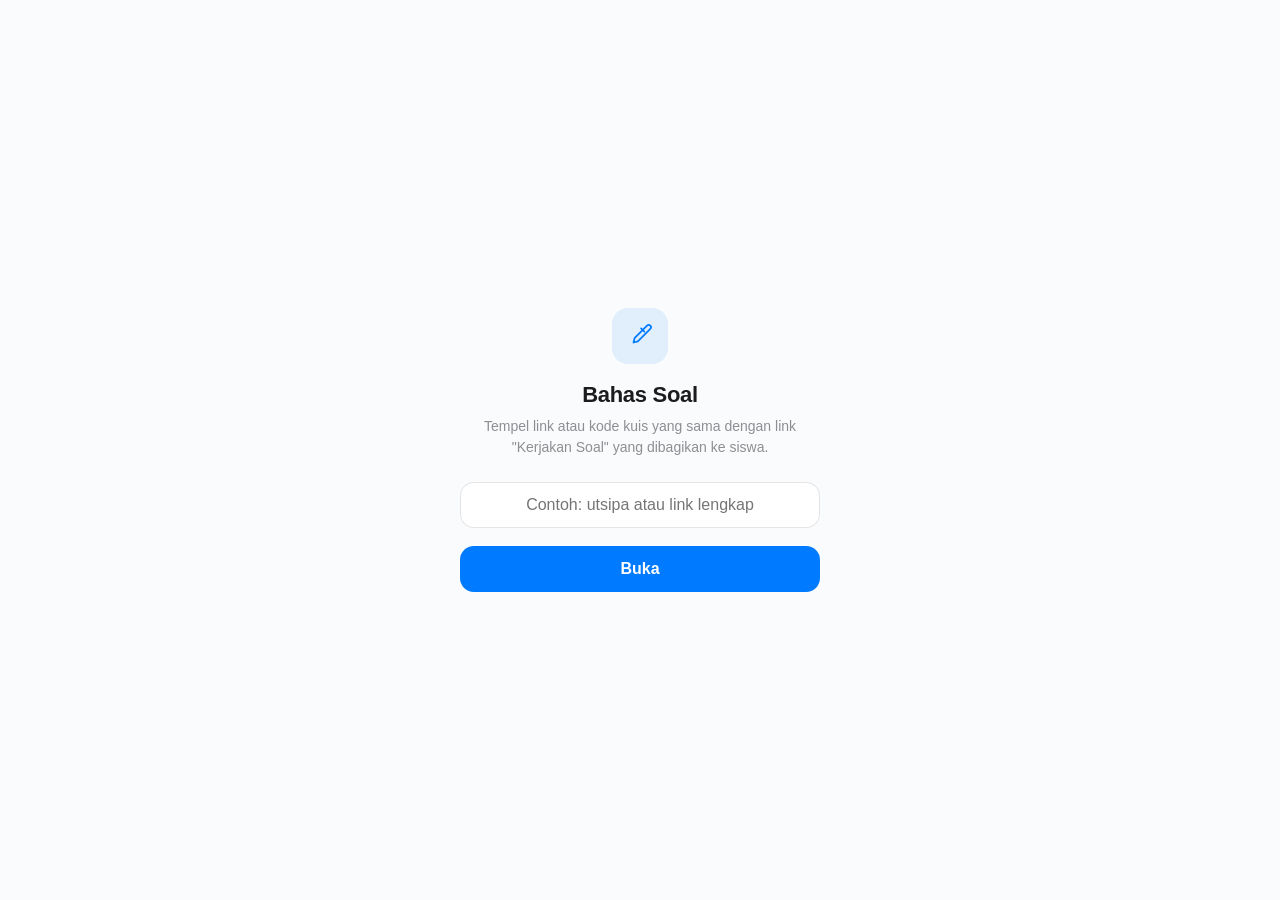
==== coretan/index.html @ d80aa514 "feat: coretan  untuk penjelasan soal" ====
<!DOCTYPE html>
<html lang="id">
<head>
<meta charset="UTF-8">
<meta name="viewport" content="width=device-width, initial-scale=1.0, viewport-fit=cover, maximum-scale=1.0, user-scalable=no">
<title>Bahas Soal</title>
<link rel="stylesheet" href="coretan.css">
</head>
<body>
<div class="app">
  <!-- Gate: tampil kalau dibuka tanpa ?src=/?<kode> sama sekali. Ditoggle
       lewat class .is-hidden di JS -- SENGAJA tidak pakai atribut `hidden`
       lagi (bug sebelumnya: CSS .gate{display:flex} menang lawan aturan
       bawaan browser [hidden]{display:none}, jadi dua halaman kelihatan
       bersamaan). .is-hidden{display:none!important} di CSS selalu menang. -->
  <section class="gate" id="gatePage">
    <div class="gate-card">
      <div class="gate-icon">
        <svg viewBox="0 0 24 24" fill="none" stroke="currentColor" stroke-width="1.6" stroke-linecap="round" stroke-linejoin="round"><path d="M18.5 2.5a2.1 2.1 0 0 1 3 3L10 17l-4 1 1-4Z"/><path d="M13 5l3 3"/></svg>
      </div>
      <h1>Bahas Soal</h1>
      <p class="gate-desc">Tempel link atau kode kuis yang sama dengan link "Kerjakan Soal" yang dibagikan ke siswa.</p>
      <input id="gateKode" class="gate-input" type="text" placeholder="Contoh: utsipa atau link lengkap" autocomplete="off">
      <p class="gate-error" id="gateError" hidden></p>
      <button class="gate-btn" id="gateBtn" type="button">Buka</button>
    </div>
  </section>

  <!-- Board: papan tulis coret-coret. -->
  <section class="board-page is-hidden" id="boardPage">
    <div class="stage" id="boardStage">

      <header class="hud-top">
        <button class="hud-icon" id="homeBtn" aria-label="Kembali ke beranda">
          <svg viewBox="0 0 24 24" fill="none" stroke="currentColor" stroke-width="1.8" stroke-linecap="round" stroke-linejoin="round"><path d="M15 5l-7 7 7 7"/></svg>
        </button>
        <div class="hud-title" id="boardTitle">Memuat…</div>
        <button class="hud-icon" id="clearAllBtn" aria-label="Hapus semua coretan">
          <svg viewBox="0 0 24 24" fill="none" stroke="currentColor" stroke-width="1.7" stroke-linecap="round" stroke-linejoin="round"><path d="M4 7h16"/><path d="M9 7V5a1 1 0 0 1 1-1h4a1 1 0 0 1 1 1v2"/><path d="M6 7l1 13a1 1 0 0 0 1 1h8a1 1 0 0 0 1-1l1-13"/><path d="M10 11v6"/><path d="M14 11v6"/></svg>
        </button>
      </header>

      <div class="board" id="board">
        <div class="board-content" id="boardContent">
          <p class="board-loading" id="boardLoading">Memuat soal…</p>
        </div>
        <canvas class="board-canvas" id="boardCanvas"></canvas>
        <div class="ref-images" id="refImages"></div>
      </div>

      <button class="hud-nav hud-nav-prev" id="prevBtn" aria-label="Soal sebelumnya">
        <svg viewBox="0 0 24 24" fill="none" stroke="currentColor" stroke-width="2" stroke-linecap="round" stroke-linejoin="round"><path d="M15 5l-7 7 7 7"/></svg>
      </button>
      <button class="hud-nav hud-nav-next" id="nextBtn" aria-label="Soal berikutnya">
        <svg viewBox="0 0 24 24" fill="none" stroke="currentColor" stroke-width="2" stroke-linecap="round" stroke-linejoin="round"><path d="M9 5l7 7-7 7"/></svg>
      </button>

      <!-- Panel warna & ukuran -- tersembunyi sampai tombol warna (colorToggle)
           di dock disentuh. Progressive disclosure: tool yang jarang diganti
           (warna, ukuran) tidak ikut mejeng terus di dock utama. -->
      <div class="panel is-hidden" id="colorPanel">
        <div class="panel-colors">
          <button class="swatch active" data-color="#1c1c1e" style="background:#1c1c1e" aria-label="Hitam"></button>
          <button class="swatch" data-color="#ff453a" style="background:#ff453a" aria-label="Merah"></button>
          <button class="swatch" data-color="#ff9f0a" style="background:#ff9f0a" aria-label="Oranye"></button>
          <button class="swatch" data-color="#ffd60a" style="background:#ffd60a" aria-label="Kuning"></button>
          <button class="swatch" data-color="#32d74b" style="background:#32d74b" aria-label="Hijau"></button>
          <button class="swatch" data-color="#0a84ff" style="background:#0a84ff" aria-label="Biru"></button>
          <button class="swatch" data-color="#bf5af2" style="background:#bf5af2" aria-label="Ungu"></button>
        </div>
        <input type="range" id="sizeRange" min="2" max="24" value="4" aria-label="Ukuran">
      </div>

      <!-- Umpan balik singkat untuk gestur 2 jari (undo/redo) & coret-hapus. -->
      <div class="toast is-hidden" id="toast" role="status" aria-live="polite"></div>

      <div class="dock" id="dock">
        <button class="dock-btn active" data-tool="pen" aria-label="Spidol">
          <svg viewBox="0 0 24 24" fill="none" stroke="currentColor" stroke-width="1.6" stroke-linecap="round" stroke-linejoin="round"><path d="M18.5 2.5a2.1 2.1 0 0 1 3 3L10 17l-4 1 1-4Z"/><path d="M13 5l3 3"/></svg>
        </button>
        <button class="dock-btn" data-tool="highlight" aria-label="Stabilo">
          <svg viewBox="0 0 24 24" fill="none" stroke="currentColor" stroke-width="1.6" stroke-linecap="round" stroke-linejoin="round"><path d="M6 13l4 4 8-8-4-4-8 8Z"/><path d="M8 21h8"/><path d="M4 21l2-2"/></svg>
        </button>
        <button class="dock-btn" data-tool="eraser" aria-label="Penghapus">
          <svg viewBox="0 0 24 24" fill="none" stroke="currentColor" stroke-width="1.6" stroke-linecap="round" stroke-linejoin="round"><path d="M3 15l8-8a2 2 0 0 1 3 0l5 5a2 2 0 0 1 0 3l-5 5H8l-5-5a2 2 0 0 1 0-3Z"/><path d="M13 8l5 5"/></svg>
        </button>
        <button class="dock-btn" data-tool="select" aria-label="Pilih & atur gambar">
          <svg viewBox="0 0 24 24" fill="none" stroke="currentColor" stroke-width="1.6" stroke-linecap="round" stroke-linejoin="round"><path d="M5 3l6.2 16.2 2-6.4 6.4-2L5 3Z"/></svg>
        </button>
        <span class="dock-sep"></span>
        <button class="dock-btn" id="colorToggle" aria-label="Warna & ukuran">
          <span class="dock-color-dot" id="colorDot"></span>
        </button>
        <label class="dock-btn dock-file" aria-label="Tambah gambar referensi">
          <svg viewBox="0 0 24 24" fill="none" stroke="currentColor" stroke-width="1.6" stroke-linecap="round" stroke-linejoin="round"><rect x="3.5" y="4.5" width="17" height="15" rx="2"/><circle cx="8.5" cy="9.5" r="1.4"/><path d="M21 15.5l-4.5-4.5-4 4-3-3-5.5 5.5"/></svg>
          <input type="file" id="imgInput" accept="image/*" hidden>
        </label>
      </div>

    </div>
  </section>
</div>
<script src="coretan-engine.js"></script>
</body>
</html>
---- coretan/coretan.css ----
:root {
  --ink: #1c1c1e;
  --muted: #8e8e93;
  --accent: #007aff;
  --board-bg: #fafbfc;
  --divider: rgba(60, 60, 67, 0.13);
  --glass: rgba(255, 255, 255, 0.78);
  --glass-strong: rgba(255, 255, 255, 0.92);
  --danger: #ff3b30;
}

* { box-sizing: border-box; -webkit-tap-highlight-color: transparent; }

html, body {
  margin: 0;
  height: 100%;
  overflow: hidden;
  background: var(--board-bg);
  color: var(--ink);
  font-family: -apple-system, BlinkMacSystemFont, "SF Pro Text", "Segoe UI", Roboto, sans-serif;
}

.app { height: 100%; }
.is-hidden { display: none !important; }

button { font-family: inherit; }

/* ===== Gate ===== */
.gate {
  height: 100%;
  display: flex;
  align-items: center;
  justify-content: center;
  padding: 28px;
  background: var(--board-bg);
}
.gate-card { max-width: 360px; width: 100%; text-align: center; }
.gate-icon {
  width: 56px;
  height: 56px;
  margin: 0 auto 18px;
  border-radius: 16px;
  background: rgba(0, 122, 255, 0.1);
  color: var(--accent);
  display: flex;
  align-items: center;
  justify-content: center;
}
.gate-icon svg { width: 26px; height: 26px; }
.gate-card h1 { font-size: 22px; font-weight: 700; margin: 0 0 8px; letter-spacing: -0.3px; }
.gate-desc { color: var(--muted); font-size: 14px; line-height: 1.5; margin: 0 0 24px; }
.gate-input {
  width: 100%;
  padding: 14px 16px;
  border: none;
  border-radius: 14px;
  background: #fff;
  box-shadow: inset 0 0 0 1px var(--divider);
  font-size: 16px;
  margin-bottom: 10px;
  text-align: center;
}
.gate-input:focus { outline: none; box-shadow: inset 0 0 0 1.5px var(--accent); }
.gate-error { color: var(--danger); font-size: 13px; margin: 0 0 10px; }
.gate-btn {
  width: 100%;
  padding: 14px;
  margin-top: 8px;
  border: none;
  border-radius: 14px;
  background: var(--accent);
  color: #fff;
  font-size: 16px;
  font-weight: 600;
  cursor: pointer;
}
.gate-btn:active { opacity: 0.75; }

/* ===== Stage (board page) ===== */
.board-page { height: 100%; }
/* touch-action: none supaya cubit 2 jari dibaca aplikasi, bukan di-zoom browser. */
.stage { position: relative; height: 100%; background: var(--board-bg); touch-action: none; }

/* HUD atas: transparan, blur -- tidak makan tempat sebagai "bar" tebal */
.hud-top {
  position: absolute;
  top: 0; left: 0; right: 0;
  z-index: 20;
  display: flex;
  align-items: center;
  justify-content: space-between;
  padding: calc(10px + env(safe-area-inset-top, 0px)) 10px 10px;
  background: linear-gradient(rgba(250,251,252,0.95), rgba(250,251,252,0));
  pointer-events: none;
}
.hud-top > * { pointer-events: auto; }
.hud-title {
  font-size: 14px;
  font-weight: 600;
  color: var(--muted);
}
.hud-icon {
  width: 34px;
  height: 34px;
  border: none;
  border-radius: 50%;
  background: var(--glass);
  backdrop-filter: blur(12px) saturate(160%);
  -webkit-backdrop-filter: blur(12px) saturate(160%);
  color: var(--ink);
  display: flex;
  align-items: center;
  justify-content: center;
  box-shadow: 0 1px 3px rgba(0,0,0,0.08);
}
.hud-icon svg { width: 17px; height: 17px; }
.hud-icon:active { opacity: 0.6; }
#clearAllBtn { color: var(--danger); }

/* Board: full-bleed, tanpa kartu/border -- teks soal langsung di atas
   background, canvas transparan menutup semuanya. */
.board { position: relative; height: 100%; overflow: hidden; }
.board-content {
  position: absolute;
  inset: 0;
  padding: 76px 24px 100px;
  /* Tidak scroll sendiri lagi: soal panjang dijangkau dengan geser 2 jari.
     Zoom/geser diterapkan lewat transform dari JS. */
  overflow: visible;
  transform-origin: 0 0;
  z-index: 1;
}
.board-loading { color: var(--muted); text-align: center; margin-top: 60px; font-size: 15px; }
.q-no { font-size: 13px; color: var(--muted); margin-bottom: 8px; }
.board-content h2 { font-size: 20px; line-height: 1.45; font-weight: 600; margin: 0 0 18px; letter-spacing: -0.2px; }
.q-opsi { display: flex; flex-direction: column; }
.q-opsi-item {
  display: flex;
  gap: 12px;
  padding: 13px 2px;
  border-bottom: 1px solid var(--divider);
  font-size: 16px;
}
.q-opsi-item:last-child { border-bottom: none; }
.q-opsi-item .letter { font-weight: 700; color: var(--accent); flex-shrink: 0; width: 18px; }

.board-canvas { position: absolute; inset: 0; z-index: 3; touch-action: none; }

/* M8.5 (direvisi 18.2b): gambar referensi -- BISA LEBIH DARI SATU per soal.
   Urutan layer (bug lama diperbaiki): soal (z-index 1) < gambar referensi
   (z-index 2) < kanvas coretan (z-index 3) -- supaya goresan SELALU kelihatan
   di atas gambar yang ditempel, bukan malah ketiban gambar.
   Default TIDAK interaktif (pointer-events:none) supaya goresan pena/stabilo/
   penghapus bisa digambar tepat di atasnya tanpa terhalang; hanya saat tool
   "Pilih Gambar" aktif (class .editable ditambah lewat JS, kanvas coretan
   juga di-nonaktifkan sementara pointer-event-nya lewat JS) gambar jadi bisa
   digeser/diresize/dihapus. */
.ref-images { position: absolute; inset: 0; z-index: 2; pointer-events: none; transform-origin: 0 0; }
.ref-img-wrap {
  position: absolute;
  pointer-events: none;
  border: 1.5px dashed transparent;
  border-radius: 8px;
  touch-action: none;
  transition: border-color 0.15s;
}
.ref-images.editable .ref-img-wrap { pointer-events: auto; border-color: var(--accent); }
/* Tidak ada background putih paksa lagi -- PNG dengan area transparan harus
   tetap tembus pandang (memperlihatkan teks soal di baliknya), bukan ketiban
   kotak putih. */
.ref-img-wrap img { width: 100%; height: 100%; object-fit: contain; display: block; border-radius: 6px; }
.ref-img-remove {
  display: none;
  position: absolute;
  top: -11px; right: -11px;
  width: 24px; height: 24px;
  border-radius: 50%;
  border: 2px solid #fff;
  background: var(--danger);
  color: #fff;
  font-size: 12px;
  line-height: 1;
  cursor: pointer;
  transform: scale(var(--inv, 1));
}
.ref-img-resize {
  display: none;
  position: absolute;
  right: -6px; bottom: -6px;
  width: 15px; height: 15px;
  border-radius: 50%;
  background: var(--accent);
  border: 2px solid #fff;
  cursor: nwse-resize;
  transform: scale(var(--inv, 1));
}
.ref-images.editable .ref-img-remove,
.ref-images.editable .ref-img-resize { display: block; }

/* Chevron navigasi -- mengambang di tepi, bukan bar penuh */
.hud-nav {
  position: absolute;
  top: 50%;
  transform: translateY(-50%);
  z-index: 15;
  width: 38px;
  height: 38px;
  border: none;
  border-radius: 50%;
  background: var(--glass);
  backdrop-filter: blur(12px) saturate(160%);
  -webkit-backdrop-filter: blur(12px) saturate(160%);
  color: var(--ink);
  display: flex;
  align-items: center;
  justify-content: center;
  box-shadow: 0 1px 4px rgba(0,0,0,0.1);
}
.hud-nav:disabled { opacity: 0; pointer-events: none; }
.hud-nav svg { width: 16px; height: 16px; }
.hud-nav-prev { left: 8px; }
.hud-nav-next { right: 8px; }

/* Panel warna & ukuran -- muncul di atas dock, blur sama seperti dock */
.panel {
  position: absolute;
  left: 12px; right: 12px;
  bottom: calc(78px + env(safe-area-inset-bottom, 0px));
  z-index: 25;
  background: var(--glass-strong);
  backdrop-filter: blur(20px) saturate(180%);
  -webkit-backdrop-filter: blur(20px) saturate(180%);
  border-radius: 18px;
  padding: 16px 18px;
  box-shadow: 0 8px 24px rgba(0,0,0,0.12);
}
.panel-colors { display: flex; justify-content: space-between; margin-bottom: 14px; }
.swatch {
  width: 30px; height: 30px;
  border-radius: 50%;
  border: 2px solid transparent;
  padding: 0;
  cursor: pointer;
}
.swatch.active { border-color: var(--ink); box-shadow: 0 0 0 2px #fff inset; }
.panel input[type="range"] { width: 100%; accent-color: var(--accent); }

/* Dock: satu baris ikon mengambang di bawah, kaca buram */
.dock {
  position: absolute;
  left: 12px; right: 12px;
  bottom: calc(14px + env(safe-area-inset-bottom, 0px));
  z-index: 20;
  display: flex;
  align-items: center;
  justify-content: space-around;
  gap: 2px;
  background: var(--glass-strong);
  backdrop-filter: blur(20px) saturate(180%);
  -webkit-backdrop-filter: blur(20px) saturate(180%);
  border-radius: 20px;
  padding: 8px;
  box-shadow: 0 6px 20px rgba(0,0,0,0.12);
}
.dock-btn {
  flex: 1;
  height: 46px;
  border: none;
  background: transparent;
  border-radius: 14px;
  color: var(--ink);
  display: flex;
  align-items: center;
  justify-content: center;
  cursor: pointer;
}
.dock-btn svg { width: 21px; height: 21px; }
.dock-btn.active { background: rgba(0, 122, 255, 0.12); color: var(--accent); }
.dock-btn:active { opacity: 0.7; }
.dock-sep { width: 1px; height: 26px; background: var(--divider); flex: 0 0 1px; }
.dock-color-dot { width: 20px; height: 20px; border-radius: 50%; background: #1c1c1e; box-shadow: 0 0 0 2px rgba(0,0,0,0.06); }
.dock-file { position: relative; }

/* Toast kecil: umpan balik gestur (undo/redo/hapus) yang tidak punya tombol. */
.toast {
  position: absolute;
  left: 50%;
  bottom: calc(86px + env(safe-area-inset-bottom, 0px));
  transform: translateX(-50%);
  z-index: 30;
  padding: 8px 16px;
  border-radius: 999px;
  background: rgba(28, 28, 30, 0.86);
  color: #fff;
  font-size: 13px;
  font-weight: 600;
  pointer-events: none;
  white-space: nowrap;
}
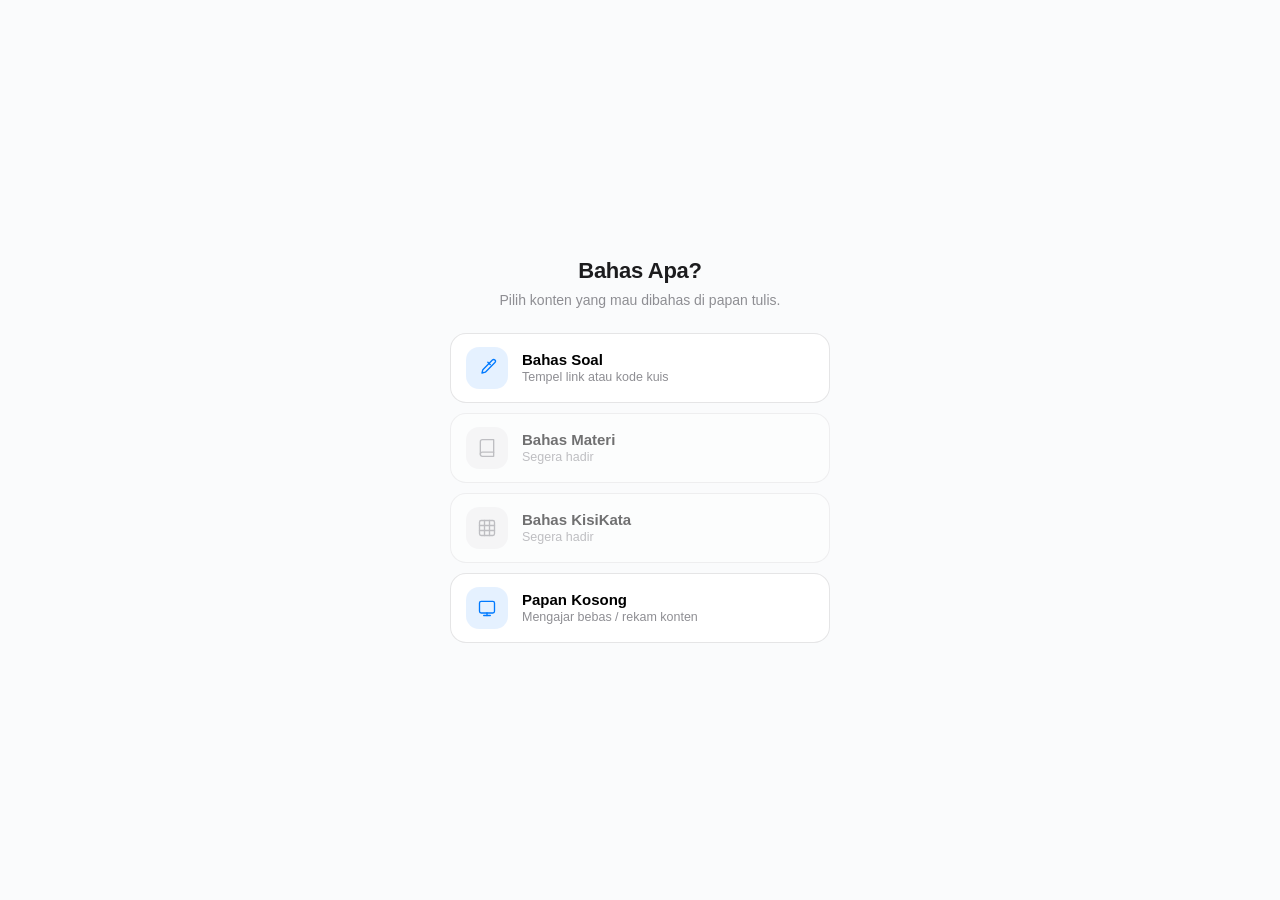
==== commit 20d6d83b: "feat: penambahan papan coretan kosong dan stabiliser pena" ====
--- a/coretan/index.html
+++ b/coretan/index.html
@@ -8,13 +8,54 @@
 </head>
 <body>
 <div class="app">
-  <!-- Gate: tampil kalau dibuka tanpa ?src=/?<kode> sama sekali. Ditoggle
+  <!-- Selector: tampil kalau dibuka tanpa query string sama sekali (titik
+       masuk paling awal). 4 kandidat konten yang bisa dibahas di papan tulis
+       (blueprint 20.7) -- Materi & KisiKata masih placeholder (belum ada
+       datanya), Bahas Soal & Papan Kosong sudah aktif. Ditoggle lewat class
+       .is-hidden, sama seperti gate/board. -->
+  <section class="selector-page" id="selectorPage">
+    <div class="selector-card">
+      <h1>Bahas Apa?</h1>
+      <p class="selector-desc">Pilih konten yang mau dibahas di papan tulis.</p>
+      <div class="selector-options">
+        <button class="selector-opt" id="selectBahasSoal" type="button">
+          <span class="selector-opt-icon">
+            <svg viewBox="0 0 24 24" fill="none" stroke="currentColor" stroke-width="1.6" stroke-linecap="round" stroke-linejoin="round"><path d="M18.5 2.5a2.1 2.1 0 0 1 3 3L10 17l-4 1 1-4Z"/><path d="M13 5l3 3"/></svg>
+          </span>
+          <span class="selector-opt-label"><strong>Bahas Soal</strong><small>Tempel link atau kode kuis</small></span>
+        </button>
+        <button class="selector-opt selector-opt-soon" id="selectMateri" type="button">
+          <span class="selector-opt-icon">
+            <svg viewBox="0 0 24 24" fill="none" stroke="currentColor" stroke-width="1.6" stroke-linecap="round" stroke-linejoin="round"><path d="M4 19.5A2.5 2.5 0 0 1 6.5 17H20"/><path d="M6.5 2H20v20H6.5A2.5 2.5 0 0 1 4 19.5v-15A2.5 2.5 0 0 1 6.5 2Z"/></svg>
+          </span>
+          <span class="selector-opt-label"><strong>Bahas Materi</strong><small>Segera hadir</small></span>
+        </button>
+        <button class="selector-opt selector-opt-soon" id="selectKisiKata" type="button">
+          <span class="selector-opt-icon">
+            <svg viewBox="0 0 24 24" fill="none" stroke="currentColor" stroke-width="1.6" stroke-linecap="round" stroke-linejoin="round"><rect x="3" y="3" width="18" height="18" rx="2"/><path d="M3 9h18"/><path d="M3 15h18"/><path d="M9 3v18"/><path d="M15 3v18"/></svg>
+          </span>
+          <span class="selector-opt-label"><strong>Bahas KisiKata</strong><small>Segera hadir</small></span>
+        </button>
+        <button class="selector-opt" id="selectPapanKosong" type="button">
+          <span class="selector-opt-icon">
+            <svg viewBox="0 0 24 24" fill="none" stroke="currentColor" stroke-width="1.6" stroke-linecap="round" stroke-linejoin="round"><rect x="3" y="4" width="18" height="14" rx="2"/><path d="M8 21h8"/><path d="M12 18v3"/></svg>
+          </span>
+          <span class="selector-opt-label"><strong>Papan Kosong</strong><small>Mengajar bebas / rekam konten</small></span>
+        </button>
+      </div>
+    </div>
+  </section>
+
+  <!-- Gate: tampil kalau opsi "Bahas Soal" dipilih dari selector. Ditoggle
        lewat class .is-hidden di JS -- SENGAJA tidak pakai atribut `hidden`
        lagi (bug sebelumnya: CSS .gate{display:flex} menang lawan aturan
        bawaan browser [hidden]{display:none}, jadi dua halaman kelihatan
        bersamaan). .is-hidden{display:none!important} di CSS selalu menang. -->
-  <section class="gate" id="gatePage">
+  <section class="gate is-hidden" id="gatePage">
     <div class="gate-card">
+      <button class="gate-back" id="gateBackBtn" type="button" aria-label="Kembali">
+        <svg viewBox="0 0 24 24" fill="none" stroke="currentColor" stroke-width="2" stroke-linecap="round" stroke-linejoin="round"><path d="M15 5l-7 7 7 7"/></svg> Kembali
+      </button>
       <div class="gate-icon">
         <svg viewBox="0 0 24 24" fill="none" stroke="currentColor" stroke-width="1.6" stroke-linecap="round" stroke-linejoin="round"><path d="M18.5 2.5a2.1 2.1 0 0 1 3 3L10 17l-4 1 1-4Z"/><path d="M13 5l3 3"/></svg>
       </div>
@@ -35,9 +76,14 @@
           <svg viewBox="0 0 24 24" fill="none" stroke="currentColor" stroke-width="1.8" stroke-linecap="round" stroke-linejoin="round"><path d="M15 5l-7 7 7 7"/></svg>
         </button>
         <div class="hud-title" id="boardTitle">Memuat…</div>
-        <button class="hud-icon" id="clearAllBtn" aria-label="Hapus semua coretan">
-          <svg viewBox="0 0 24 24" fill="none" stroke="currentColor" stroke-width="1.7" stroke-linecap="round" stroke-linejoin="round"><path d="M4 7h16"/><path d="M9 7V5a1 1 0 0 1 1-1h4a1 1 0 0 1 1 1v2"/><path d="M6 7l1 13a1 1 0 0 0 1 1h8a1 1 0 0 0 1-1l1-13"/><path d="M10 11v6"/><path d="M14 11v6"/></svg>
-        </button>
+        <div class="hud-right">
+          <button class="hud-icon" id="resetViewBtn" aria-label="Kembali ke ukuran normal">
+            <svg viewBox="0 0 24 24" fill="none" stroke="currentColor" stroke-width="1.8" stroke-linecap="round" stroke-linejoin="round"><path d="M4 9V5a1 1 0 0 1 1-1h4"/><path d="M20 9V5a1 1 0 0 0-1-1h-4"/><path d="M4 15v4a1 1 0 0 0 1 1h4"/><path d="M20 15v4a1 1 0 0 1-1 1h-4"/></svg>
+          </button>
+          <button class="hud-icon" id="clearAllBtn" aria-label="Hapus semua coretan">
+            <svg viewBox="0 0 24 24" fill="none" stroke="currentColor" stroke-width="1.7" stroke-linecap="round" stroke-linejoin="round"><path d="M4 7h16"/><path d="M9 7V5a1 1 0 0 1 1-1h4a1 1 0 0 1 1 1v2"/><path d="M6 7l1 13a1 1 0 0 0 1 1h8a1 1 0 0 0 1-1l1-13"/><path d="M10 11v6"/><path d="M14 11v6"/></svg>
+          </button>
+        </div>
       </header>
 
       <div class="board" id="board">
@@ -55,12 +101,18 @@
         <svg viewBox="0 0 24 24" fill="none" stroke="currentColor" stroke-width="2" stroke-linecap="round" stroke-linejoin="round"><path d="M9 5l7 7-7 7"/></svg>
       </button>
 
-      <!-- Panel warna & ukuran -- tersembunyi sampai tombol warna (colorToggle)
-           di dock disentuh. Progressive disclosure: tool yang jarang diganti
-           (warna, ukuran) tidak ikut mejeng terus di dock utama. -->
-      <div class="panel is-hidden" id="colorPanel">
-        <div class="panel-colors">
-          <button class="swatch active" data-color="#1c1c1e" style="background:#1c1c1e" aria-label="Hitam"></button>
+      <!-- Submenu alat -- muncul saat tombol spidol/stabilo/penghapus diketuk,
+           hilang begitu mulai menulis. Baris yang tampil bergantung alatnya
+           (lihat PANEL_ROWS di coretan-engine.js). -->
+      <div class="panel is-hidden" id="toolPanel" role="group" aria-label="Pengaturan alat">
+        <canvas class="panel-preview" id="panelPreview" aria-hidden="true"></canvas>
+        <div class="panel-presets" data-key="preset" role="group" aria-label="Preset spidol">
+          <button type="button" class="preset-chip" data-preset="tulisan">Tulisan</button>
+          <button type="button" class="preset-chip" data-preset="sketsa">Sketsa</button>
+          <button type="button" class="preset-chip" data-preset="tebal">Tebal</button>
+        </div>
+        <div class="panel-colors" data-key="color">
+          <button class="swatch" data-color="#1c1c1e" style="background:#1c1c1e" aria-label="Hitam"></button>
           <button class="swatch" data-color="#ff453a" style="background:#ff453a" aria-label="Merah"></button>
           <button class="swatch" data-color="#ff9f0a" style="background:#ff9f0a" aria-label="Oranye"></button>
           <button class="swatch" data-color="#ffd60a" style="background:#ffd60a" aria-label="Kuning"></button>
@@ -68,7 +120,36 @@
           <button class="swatch" data-color="#0a84ff" style="background:#0a84ff" aria-label="Biru"></button>
           <button class="swatch" data-color="#bf5af2" style="background:#bf5af2" aria-label="Ungu"></button>
         </div>
-        <input type="range" id="sizeRange" min="2" max="24" value="4" aria-label="Ukuran">
+        <label class="panel-row" data-key="size">
+          <span class="panel-label">Ukuran</span>
+          <input type="range" id="setSize" min="2" max="24" step="1" value="4">
+          <output>4</output>
+        </label>
+        <label class="panel-row" data-key="taper">
+          <span class="panel-label">Lancip</span>
+          <input type="range" id="setTaper" min="0" max="100" step="1" value="45">
+          <output>45</output>
+        </label>
+        <label class="panel-row" data-key="dynamic">
+          <span class="panel-label">Lebar dinamis</span>
+          <input type="range" id="setDyn" min="0" max="100" step="1" value="50">
+          <output>50</output>
+        </label>
+        <label class="panel-row" data-key="smooth">
+          <span class="panel-label">Konstan</span>
+          <input type="range" id="setSmooth" min="0" max="100" step="1" value="40">
+          <output>40</output>
+        </label>
+        <label class="panel-row" data-key="stabilizer">
+          <span class="panel-label">Stabilizer</span>
+          <input type="range" id="setStab" min="0" max="100" step="1" value="75">
+          <output>75</output>
+        </label>
+        <label class="panel-row" data-key="quick">
+          <span class="panel-label">Goresan cepat</span>
+          <input type="range" id="setQuick" min="0" max="100" step="1" value="80">
+          <output>80</output>
+        </label>
       </div>
 
       <!-- Umpan balik singkat untuk gestur 2 jari (undo/redo) & coret-hapus. -->
@@ -88,9 +169,6 @@
           <svg viewBox="0 0 24 24" fill="none" stroke="currentColor" stroke-width="1.6" stroke-linecap="round" stroke-linejoin="round"><path d="M5 3l6.2 16.2 2-6.4 6.4-2L5 3Z"/></svg>
         </button>
         <span class="dock-sep"></span>
-        <button class="dock-btn" id="colorToggle" aria-label="Warna & ukuran">
-          <span class="dock-color-dot" id="colorDot"></span>
-        </button>
         <label class="dock-btn dock-file" aria-label="Tambah gambar referensi">
           <svg viewBox="0 0 24 24" fill="none" stroke="currentColor" stroke-width="1.6" stroke-linecap="round" stroke-linejoin="round"><rect x="3.5" y="4.5" width="17" height="15" rx="2"/><circle cx="8.5" cy="9.5" r="1.4"/><path d="M21 15.5l-4.5-4.5-4 4-3-3-5.5 5.5"/></svg>
           <input type="file" id="imgInput" accept="image/*" hidden>
--- a/coretan/coretan.css
+++ b/coretan/coretan.css
@@ -76,6 +76,83 @@
 }
 .gate-btn:active { opacity: 0.75; }
 
+/* ===== Selector (Bahas Apa?) ===== */
+.selector-page {
+  height: 100%;
+  display: flex;
+  align-items: center;
+  justify-content: center;
+  padding: 28px;
+  background: var(--board-bg);
+}
+.selector-card { max-width: 380px; width: 100%; }
+.selector-card h1 {
+  font-size: 22px;
+  font-weight: 700;
+  margin: 0 0 6px;
+  letter-spacing: -0.3px;
+  text-align: center;
+}
+.selector-desc {
+  color: var(--muted);
+  font-size: 14px;
+  line-height: 1.5;
+  margin: 0 0 22px;
+  text-align: center;
+}
+.selector-options { display: flex; flex-direction: column; gap: 10px; }
+.selector-opt {
+  display: flex;
+  align-items: center;
+  gap: 14px;
+  width: 100%;
+  padding: 14px 16px;
+  border: none;
+  border-radius: 16px;
+  background: #fff;
+  box-shadow: inset 0 0 0 1px var(--divider);
+  text-align: left;
+  cursor: pointer;
+}
+.selector-opt:active { opacity: 0.75; }
+.selector-opt-icon {
+  flex-shrink: 0;
+  width: 42px;
+  height: 42px;
+  border-radius: 13px;
+  background: rgba(0, 122, 255, 0.1);
+  color: var(--accent);
+  display: flex;
+  align-items: center;
+  justify-content: center;
+}
+.selector-opt-icon svg { width: 20px; height: 20px; }
+.selector-opt-label { display: flex; flex-direction: column; gap: 2px; }
+.selector-opt-label strong { font-size: 15px; font-weight: 600; }
+.selector-opt-label small { font-size: 12.5px; color: var(--muted); }
+/* Materi & KisiKata: belum ada datanya -- tetap bisa disentuh (kasih tahu
+   "segera hadir"), tapi ditandai lebih pudar supaya kelihatan beda dari
+   opsi yang sudah aktif (Bahas Soal, Papan Kosong). */
+.selector-opt-soon { opacity: 0.55; }
+.selector-opt-soon .selector-opt-icon { background: rgba(142, 142, 147, 0.12); color: var(--muted); }
+
+/* Tombol kembali dari gate ke selector */
+.gate-back {
+  display: flex;
+  align-items: center;
+  gap: 4px;
+  margin: 0 0 18px;
+  border: none;
+  background: none;
+  color: var(--accent);
+  font-size: 14px;
+  font-weight: 600;
+  padding: 4px 0;
+  cursor: pointer;
+}
+.gate-back svg { width: 16px; height: 16px; }
+.gate-back:active { opacity: 0.6; }
+
 /* ===== Stage (board page) ===== */
 .board-page { height: 100%; }
 /* touch-action: none supaya cubit 2 jari dibaca aplikasi, bukan di-zoom browser. */
@@ -115,6 +192,7 @@
 }
 .hud-icon svg { width: 17px; height: 17px; }
 .hud-icon:active { opacity: 0.6; }
+.hud-right { display: flex; gap: 8px; }
 #clearAllBtn { color: var(--danger); }
 
 /* Board: full-bleed, tanpa kartu/border -- teks soal langsung di atas
@@ -221,20 +299,47 @@
 .hud-nav-prev { left: 8px; }
 .hud-nav-next { right: 8px; }
 
-/* Panel warna & ukuran -- muncul di atas dock, blur sama seperti dock */
+/* Submenu alat -- muncul di atas dock, blur sama seperti dock. Tinggi dibatasi
+   supaya di layar pendek (HP landscape) isinya bisa di-scroll, bukan terpotong. */
 .panel {
+  -webkit-user-select: none;
+  user-select: none;
   position: absolute;
   left: 12px; right: 12px;
   bottom: calc(78px + env(safe-area-inset-bottom, 0px));
   z-index: 25;
+  max-height: calc(100% - 140px);
+  overflow-y: auto;
   background: var(--glass-strong);
   backdrop-filter: blur(20px) saturate(180%);
   -webkit-backdrop-filter: blur(20px) saturate(180%);
   border-radius: 18px;
-  padding: 16px 18px;
+  padding: 14px 16px 10px;
   box-shadow: 0 8px 24px rgba(0,0,0,0.12);
 }
-.panel-colors { display: flex; justify-content: space-between; margin-bottom: 14px; }
+.panel:not(.is-hidden) { animation: panel-in 0.16s ease-out; }
+@keyframes panel-in { from { opacity: 0; transform: translateY(6px); } to { opacity: 1; transform: none; } }
+@media (prefers-reduced-motion: reduce) { .panel:not(.is-hidden) { animation: none; } }
+
+.panel-preview {
+  display: block;
+  width: 100%; height: 56px;
+  margin-bottom: 12px;
+  border-radius: 12px;
+  background: #fff;
+  box-shadow: inset 0 0 0 1px var(--divider);
+}
+.panel-presets { display: flex; gap: 8px; margin-bottom: 10px; }
+.preset-chip {
+  flex: 1; height: 34px;
+  border: 0; border-radius: 10px;
+  background: rgba(0, 0, 0, 0.06);
+  color: var(--ink);
+  font: inherit; font-size: 13px; font-weight: 600;
+  cursor: pointer;
+}
+.preset-chip.active { background: rgba(0, 122, 255, 0.12); color: var(--accent); box-shadow: inset 0 0 0 1.5px var(--accent); }
+.panel-colors { display: flex; justify-content: space-between; margin-bottom: 8px; }
 .swatch {
   width: 30px; height: 30px;
   border-radius: 50%;
@@ -243,7 +348,16 @@
   cursor: pointer;
 }
 .swatch.active { border-color: var(--ink); box-shadow: 0 0 0 2px #fff inset; }
-.panel input[type="range"] { width: 100%; accent-color: var(--accent); }
+.panel-row { display: flex; align-items: center; gap: 10px; height: 36px; }
+.panel-label { flex: 0 0 92px; font-size: 13px; font-weight: 600; }
+.panel-row input[type="range"] { flex: 1; min-width: 0; accent-color: var(--accent); }
+.panel-row output {
+  flex: 0 0 26px;
+  text-align: right;
+  font-size: 12px;
+  color: var(--muted);
+  font-variant-numeric: tabular-nums;
+}
 
 /* Dock: satu baris ikon mengambang di bawah, kaca buram */
 .dock {
@@ -263,6 +377,7 @@
   box-shadow: 0 6px 20px rgba(0,0,0,0.12);
 }
 .dock-btn {
+  position: relative;
   flex: 1;
   height: 46px;
   border: none;
@@ -278,7 +393,18 @@
 .dock-btn.active { background: rgba(0, 122, 255, 0.12); color: var(--accent); }
 .dock-btn:active { opacity: 0.7; }
 .dock-sep { width: 1px; height: 26px; background: var(--divider); flex: 0 0 1px; }
-.dock-color-dot { width: 20px; height: 20px; border-radius: 50%; background: #1c1c1e; box-shadow: 0 0 0 2px rgba(0,0,0,0.06); }
+/* Garis warna kecil di bawah ikon spidol & stabilo (--c diisi dari JS). */
+.dock-btn[data-tool="pen"]::after,
+.dock-btn[data-tool="highlight"]::after {
+  content: "";
+  position: absolute;
+  left: 50%; bottom: 5px;
+  width: 14px; height: 3px;
+  margin-left: -7px;
+  border-radius: 2px;
+  background: var(--c, #1c1c1e);
+  box-shadow: 0 0 0 0.5px rgba(0,0,0,0.18);
+}
 .dock-file { position: relative; }
 
 /* Toast kecil: umpan balik gestur (undo/redo/hapus) yang tidak punya tombol. */
